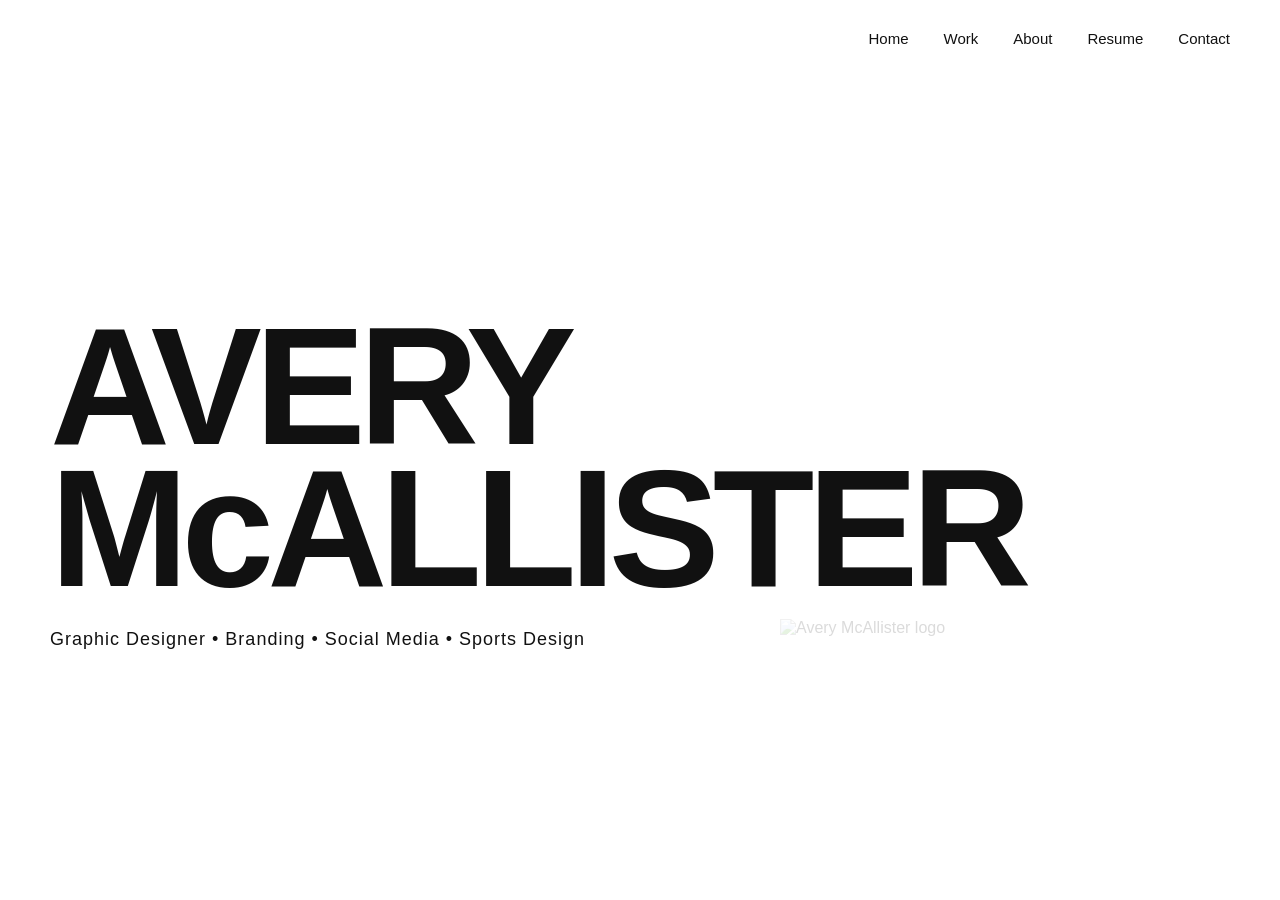
==== index.html @ d856e81a "Publish optimized portfolio pages" ====
<!DOCTYPE html>
<html lang="en">
<head>
    <meta charset="UTF-8">
    <meta name="viewport" content="width=device-width, initial-scale=1.0">

    <title>Avery McAllister | Graphic Designer</title>
    
     <link rel="stylesheet" href="styles.css">

    <style>
        * {
            margin: 0;
            padding: 0;
            box-sizing: border-box;
        }

        body {
            font-family: Arial, Helvetica, sans-serif;
            background: #ffffff;
            color: #111111;
        }

        /* Navigation */
        nav {
            width: 100%;
            padding: 30px 50px;
            display: flex;
            justify-content: flex-end;
            align-items: center;
        }

        nav ul {
            list-style: none;
            display: flex;
            gap: 35px;
        }

        nav a {
            text-decoration: none;
            color: #111111;
            font-size: 15px;
            font-weight: 500;
            transition: opacity 0.2s ease;
        }

        nav a:hover {
            opacity: 0.5;
        }

        /* Homepage */
        .hero {
            height: calc(100vh - 90px);
            display: flex;
            align-items: center;
            padding: 0 50px;
        }

        .hero h1 {
            font-size: clamp(80px, 13vw, 200px);
            line-height: 0.85;
            font-weight: 700;
            letter-spacing: -7px;
        }

        /* Optional subtitle */
        .hero p {
            margin-top: 30px;
            font-size: 18px;
            letter-spacing: 1px;
        }

        /* Mobile */
        @media (max-width: 700px) {

            nav {
                padding: 25px;
                justify-content: flex-start;
            }

            nav ul {
                gap: 18px;
                flex-wrap: wrap;
            }

            nav a {
                font-size: 13px;
            }

            .hero {
                padding: 0 25px;
            }

            .hero h1 {
                font-size: 18vw;
                letter-spacing: -3px;
            }
        }
    </style>
</head>

<body>

    <!-- Navigation -->
    <nav>
        <ul>
            <li><a href="index.html">Home</a></li>
            <li><a href="work.html">Work</a></li>
            <li><a href="about.html">About</a></li>
            <li><a href="resume.html">Resume</a></li>
             <li><a href="contact.html">Contact</a></li>
        </ul>
    </nav>

    <!-- Homepage -->
    <main class="hero">
        <div>
            <h1>AVERY<br>McALLISTER</h1>
            <p>Graphic Designer • Branding • Social Media • Sports Design</p>
        </div>
    </main>

     <img src="images/optimized/avery-1280.webp" class="corner-logo" alt="Avery McAllister logo" srcset="images/optimized/avery-640.webp 640w, images/optimized/avery-1280.webp 1280w" sizes="500px" width="8000" height="4500" decoding="async">

</body>
</html>
---- styles.css ----
/* =========================
   WORK PAGE
========================= */

.work-header {
    padding: 70px 50px 70px;
}

.work-header h1 {
    font-family: Arial, Helvetica, sans-serif;
    font-size: clamp(70px, 11vw, 160px);
    line-height: 0.85;
    letter-spacing: -6px;
    font-weight: 700;
    margin: 0 0 30px 0;
}

.work-header p {
    font-family: Arial, Helvetica, sans-serif;
    font-size: 17px;
    font-weight: 500;
    line-height: 1.5;
    margin: 0;
}


/* PROJECT SECTIONS */

.work-section {
    padding: 0 50px 100px;
}

.section-title {
    margin-bottom: 25px;
}

.section-title h2 {
    font-family: Arial, Helvetica, sans-serif;
    font-size: 36px;
    font-weight: 600;
    letter-spacing: -1px;
    margin: 0 0 7px 0;
}

.section-title p {
    font-family: Arial, Helvetica, sans-serif;
    font-size: 14px;
    font-weight: 500;
    color: #666666;
    margin: 0;
}


/* IMAGE GRID */

.work-grid {
    display: grid;
    grid-template-columns: repeat(3, 1fr);
    gap: 18px;
}

.work-piece {
    width: 100%;
    aspect-ratio: 4 / 5;
    overflow: hidden;
    cursor: pointer;
    background: #eeeeee;
}

.work-piece img {
    width: 100%;
    height: 100%;
    object-fit: cover;
    display: block;

    transition: transform 0.4s ease;
}

.work-piece:hover img {
    transform: scale(1.04);
}


/* IMAGE POPUP */

.image-modal {
    position: fixed;
    inset: 0;

    background: rgba(0, 0, 0, 0.9);

    display: flex;
    align-items: center;
    justify-content: center;

    padding: 50px;

    opacity: 0;
    visibility: hidden;

    transition: opacity 0.25s ease;

    z-index: 9999;
}

.image-modal.active {
    opacity: 1;
    visibility: visible;
}

.image-modal img {
    max-width: 90vw;
    max-height: 90vh;

    object-fit: contain;
}

.modal-close {
    position: absolute;

    top: 20px;
    right: 30px;

    border: none;
    background: none;

    color: white;

    font-size: 40px;

    cursor: pointer;
}


/* MOBILE */

@media (max-width: 800px) {

    .work-header {
        padding: 50px 25px 50px;
    }

    .work-section {
        padding: 0 25px 70px;
    }

    .section-title h2 {
        font-size: 30px;
    }

    .work-grid {
        grid-template-columns: repeat(2, 1fr);
        gap: 10px;
    }

}


@media (max-width: 500px) {

    .work-grid {
        grid-template-columns: 1fr;
    }

}

/* =========================
   ABOUT PAGE
========================= */

.about-page {
     padding-left: 70px;
    padding-right: 70px;
}


/* ABOUT */

.about-heading {
   padding-top: 100px;
    margin-bottom: 120px;
}

.about-heading h1 {
      margin: 0;
    text-align: left;
}


/* LARGE DESCRIPTION */

.about-description {
    margin-bottom: 140px;
}

.about-description h2 {
    margin: 0;
    font-size: clamp(42px, 5.5vw, 80px);
    font-weight: 700;
    line-height: 0.95;
    letter-spacing: -0.04em;
}


/* PARAGRAPH + IMAGE */

.about-content {
    display: grid;
    grid-template-columns: 1fr 1.2fr;
    gap: 100px;
    align-items: start;
}

.about-text p {
    margin: 0;
    font-size: 17px;
    line-height: 1.5;
    max-width: 600px;
}

.about-image img {
    width: 50%;
    height: auto;
    display: block;
}


/* MOBILE */

@media (max-width: 800px) {

    .about-page {
        padding: 0 25px 60px;
    }

    .about-heading {
        padding-top: 120px;
        margin-bottom: 90px;
    }

    .about-description {
        margin-bottom: 80px;
    }

    .about-content {
        grid-template-columns: 1fr;
        gap: 50px;
    }

    .about-text p {
        font-size: 18px;
    }
}

.corner-logo {
    position: fixed;
    right: 0px;
    bottom: 0px;

    width: 500px;
    height: auto;

    opacity: 0.15;

    z-index: 1000;
    pointer-events: none;
}
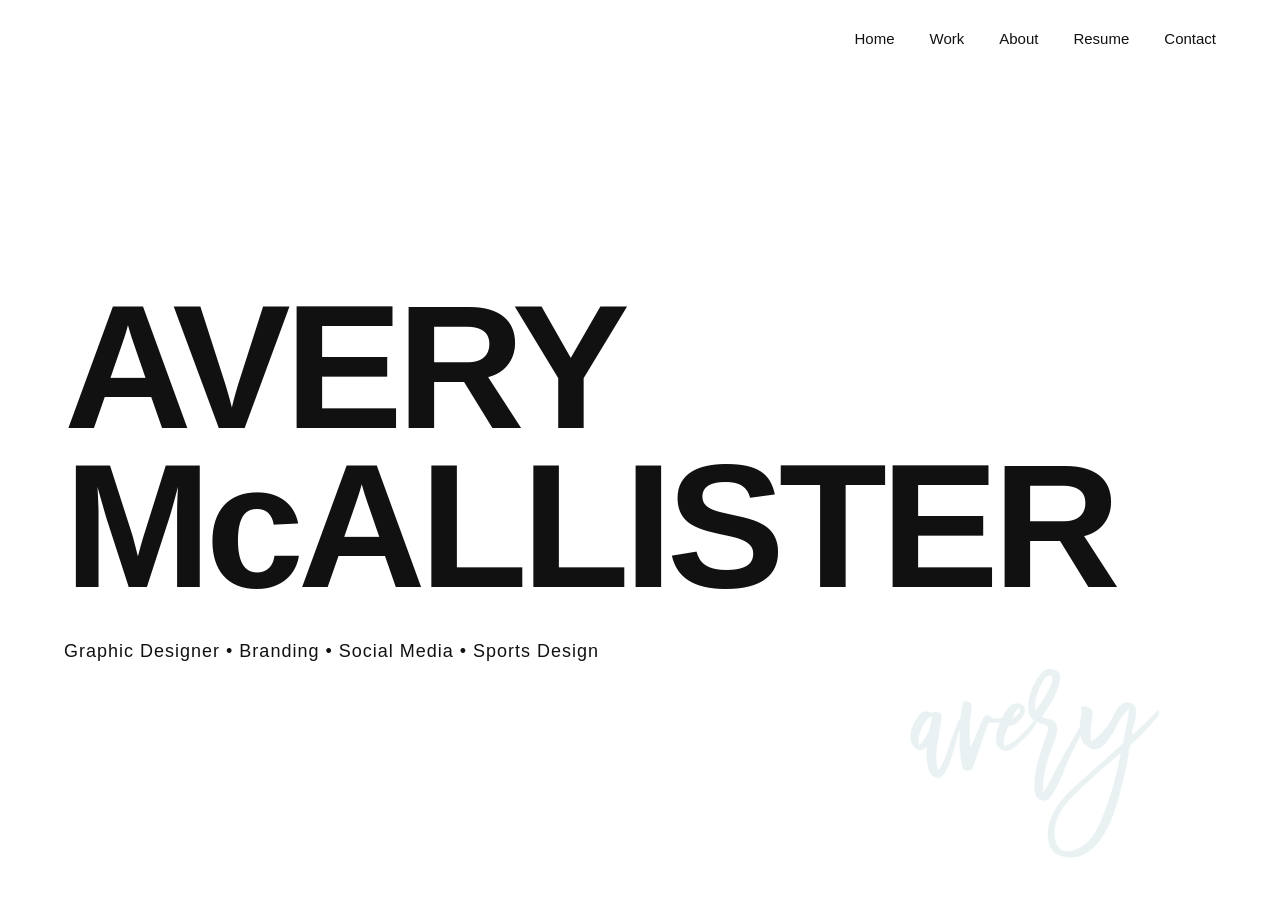
==== commit 6e7c8137: "Align page headings and improve mobile homepage" ====
--- a/index.html
+++ b/index.html
@@ -8,99 +8,9 @@
     <title>Avery McAllister | Graphic Designer</title>
     
      <link rel="stylesheet" href="styles.css">
-
-    <style>
-        * {
-            margin: 0;
-            padding: 0;
-            box-sizing: border-box;
-        }
-
-        body {
-            font-family: Arial, Helvetica, sans-serif;
-            background: #ffffff;
-            color: #111111;
-        }
-
-        /* Navigation */
-        nav {
-            width: 100%;
-            padding: 30px 50px;
-            display: flex;
-            justify-content: flex-end;
-            align-items: center;
-        }
-
-        nav ul {
-            list-style: none;
-            display: flex;
-            gap: 35px;
-        }
-
-        nav a {
-            text-decoration: none;
-            color: #111111;
-            font-size: 15px;
-            font-weight: 500;
-            transition: opacity 0.2s ease;
-        }
-
-        nav a:hover {
-            opacity: 0.5;
-        }
-
-        /* Homepage */
-        .hero {
-            height: calc(100vh - 90px);
-            display: flex;
-            align-items: center;
-            padding: 0 50px;
-        }
-
-        .hero h1 {
-            font-size: clamp(80px, 13vw, 200px);
-            line-height: 0.85;
-            font-weight: 700;
-            letter-spacing: -7px;
-        }
-
-        /* Optional subtitle */
-        .hero p {
-            margin-top: 30px;
-            font-size: 18px;
-            letter-spacing: 1px;
-        }
-
-        /* Mobile */
-        @media (max-width: 700px) {
-
-            nav {
-                padding: 25px;
-                justify-content: flex-start;
-            }
-
-            nav ul {
-                gap: 18px;
-                flex-wrap: wrap;
-            }
-
-            nav a {
-                font-size: 13px;
-            }
-
-            .hero {
-                padding: 0 25px;
-            }
-
-            .hero h1 {
-                font-size: 18vw;
-                letter-spacing: -3px;
-            }
-        }
-    </style>
 </head>
 
-<body>
+<body class="home-page">
 
     <!-- Navigation -->
     <nav>
--- a/styles.css
+++ b/styles.css
@@ -1,16 +1,40 @@
+:root { --page-gutter: clamp(24px, 5vw, 80px); }
+
+* { margin: 0; padding: 0; box-sizing: border-box; }
+body { font-family: Arial, Helvetica, sans-serif; background: #ffffff; color: #111111; }
+nav { padding: 30px var(--page-gutter); display: flex; justify-content: flex-end; align-items: center; }
+nav ul { list-style: none; display: flex; gap: 35px; flex-wrap: wrap; }
+nav a { text-decoration: none; color: #111111; font-size: 15px; font-weight: 500; transition: opacity 0.2s ease; }
+nav a:hover { opacity: 0.5; }
+
+.home-page { min-height: 100svh; display: flex; flex-direction: column; }
+.hero { flex: 1; display: flex; align-items: center; padding: 45px var(--page-gutter) 70px; }
+.hero > div { width: 100%; }
+.hero h1 { font-size: clamp(32px, calc((100vw - 2 * var(--page-gutter)) / 6.5), 200px); line-height: 0.9; font-weight: 700; letter-spacing: -0.035em; }
+.hero p { margin-top: 30px; font-size: 18px; line-height: 1.6; letter-spacing: 1px; max-width: 650px; }
+
+@media (max-width: 800px) {
+    :root { --page-gutter: 24px; }
+    nav { padding-block: 25px; justify-content: flex-start; }
+    nav ul { gap: clamp(12px, 3vw, 18px); }
+    nav a { font-size: 13px; }
+    .hero { padding-block: 35px 60px; }
+    .hero p { margin-top: 24px; font-size: 16px; letter-spacing: 0; max-width: 360px; }
+}
+
 /* =========================
    WORK PAGE
 ========================= */
 
 .work-header {
-    padding: 70px 50px 70px;
+    padding: 70px var(--page-gutter);
 }
 
 .work-header h1 {
     font-family: Arial, Helvetica, sans-serif;
-    font-size: clamp(70px, 11vw, 160px);
+    font-size: clamp(42px, 11vw, 160px);
     line-height: 0.85;
-    letter-spacing: -6px;
+    letter-spacing: -0.04em;
     font-weight: 700;
     margin: 0 0 30px 0;
 }
@@ -27,8 +51,10 @@
 /* PROJECT SECTIONS */
 
 .work-section {
-    padding: 0 50px 100px;
-}
+    padding: 0 var(--page-gutter) 100px;
+}
+
+.work-section .work-section { padding-inline: 0; }
 
 .section-title {
     margin-bottom: 25px;
@@ -53,18 +79,69 @@
 
 /* IMAGE GRID */
 
+.carousel {
+    position: relative;
+}
+
 .work-grid {
-    display: grid;
-    grid-template-columns: repeat(3, 1fr);
-    gap: 18px;
+    --work-columns: 3;
+    --work-gap: 18px;
+    container-type: inline-size;
+    display: flex;
+    gap: var(--work-gap);
+    overflow-x: auto;
+    scroll-snap-type: x mandatory;
+    scrollbar-width: none;
+}
+
+.work-grid::-webkit-scrollbar {
+    display: none;
+}
+
+.arrow {
+    position: absolute;
+    top: 50%;
+    transform: translateY(-50%);
+    z-index: 1;
+    width: 40px;
+    height: 40px;
+    border: 1px solid #dddddd;
+    border-radius: 50%;
+    background: #ffffff;
+    color: #111111;
+    cursor: pointer;
+}
+
+.left-arrow { left: -20px; }
+.right-arrow { right: -20px; }
+
+.arrow:focus-visible {
+    outline: 2px solid #111111;
+    outline-offset: 3px;
 }
 
 .work-piece {
+    flex: 0 0 calc((100% - 36px) / 3);
     width: 100%;
     aspect-ratio: 4 / 5;
+    height: calc((100cqw - (var(--work-columns) - 1) * var(--work-gap)) / var(--work-columns) * 5 / 4);
     overflow: hidden;
     cursor: pointer;
     background: #eeeeee;
+    scroll-snap-align: start;
+}
+
+.work-piece-wide {
+    flex: 0 0 auto;
+    width: auto;
+    aspect-ratio: auto;
+    background: transparent;
+}
+
+.work-piece-wide img {
+    width: auto;
+    max-width: none;
+    object-fit: contain;
 }
 
 .work-piece img {
@@ -90,10 +167,12 @@
     background: rgba(0, 0, 0, 0.9);
 
     display: flex;
-    align-items: center;
+    align-items: flex-start;
     justify-content: center;
 
     padding: 50px;
+    overflow-y: auto;
+    color: #ffffff;
 
     opacity: 0;
     visibility: hidden;
@@ -108,15 +187,69 @@
     visibility: visible;
 }
 
-.image-modal img {
-    max-width: 90vw;
-    max-height: 90vh;
+.modal-content {
+    display: grid;
+    grid-template-columns: minmax(0, 1fr) minmax(250px, 340px);
+    gap: 40px;
+    align-items: center;
+    width: 100%;
+    max-width: 1300px;
+    margin: auto;
+}
+
+.modal-image img {
+    display: block;
+    width: 100%;
+    height: auto;
+    max-height: calc(100dvh - 100px);
 
     object-fit: contain;
 }
 
+.modal-info h2 {
+    font-size: clamp(28px, 3vw, 42px);
+    line-height: 1.1;
+    margin-bottom: 14px;
+    overflow-wrap: anywhere;
+}
+
+.modal-category {
+    color: #cccccc;
+    font-size: 14px;
+    margin-bottom: 24px;
+}
+
+#modalDescription {
+    font-size: 17px;
+    line-height: 1.6;
+    white-space: pre-line;
+    overflow-wrap: anywhere;
+}
+
+.modal-details {
+    margin-top: 24px;
+    font-size: 14px;
+    line-height: 1.5;
+}
+
+.modal-details div:not([hidden]) {
+    display: grid;
+    grid-template-columns: 60px minmax(0, 1fr);
+    gap: 12px;
+    margin-top: 10px;
+}
+
+.modal-details dt { color: #cccccc; }
+.modal-details dd { margin: 0; overflow-wrap: anywhere; }
+
+@media (max-width: 800px) {
+    .image-modal { padding: 65px 25px 35px; align-items: flex-start; }
+    .modal-content { grid-template-columns: minmax(0, 1fr); gap: 25px; }
+    .modal-image img { max-height: 55dvh; }
+}
+
 .modal-close {
-    position: absolute;
+    position: fixed;
 
     top: 20px;
     right: 30px;
@@ -137,11 +270,11 @@
 @media (max-width: 800px) {
 
     .work-header {
-        padding: 50px 25px 50px;
+        padding: 50px var(--page-gutter);
     }
 
     .work-section {
-        padding: 0 25px 70px;
+        padding: 0 var(--page-gutter) 70px;
     }
 
     .section-title h2 {
@@ -149,8 +282,12 @@
     }
 
     .work-grid {
-        grid-template-columns: repeat(2, 1fr);
-        gap: 10px;
+        --work-columns: 2;
+        --work-gap: 10px;
+    }
+
+    .work-piece {
+        flex-basis: calc((100% - 10px) / 2);
     }
 
 }
@@ -159,9 +296,17 @@
 @media (max-width: 500px) {
 
     .work-grid {
-        grid-template-columns: 1fr;
-    }
-
+        --work-columns: 1;
+    }
+
+    .work-piece {
+        flex-basis: 100%;
+    }
+
+}
+
+@media (prefers-reduced-motion: reduce) {
+    .work-grid { scroll-behavior: auto; }
 }
 
 /* =========================
@@ -169,8 +314,7 @@
 ========================= */
 
 .about-page {
-     padding-left: 70px;
-    padding-right: 70px;
+    padding: 0;
 }
 
 
@@ -205,6 +349,7 @@
 /* PARAGRAPH + IMAGE */
 
 .about-content {
+    padding: 0 var(--page-gutter) 80px;
     display: grid;
     grid-template-columns: 1fr 1.2fr;
     gap: 100px;
@@ -230,7 +375,7 @@
 @media (max-width: 800px) {
 
     .about-page {
-        padding: 0 25px 60px;
+        padding: 0;
     }
 
     .about-heading {
@@ -257,11 +402,50 @@
     right: 0px;
     bottom: 0px;
 
-    width: 500px;
+    width: min(500px, 100vw);
     height: auto;
 
     opacity: 0.15;
 
     z-index: 1000;
     pointer-events: none;
-}+}
+
+.contact-details {
+    padding: 0 var(--page-gutter) 100px;
+    display: grid;
+    gap: 48px;
+}
+
+.contact-details h2 {
+    margin-bottom: 12px;
+    font-size: 14px;
+    font-weight: 500;
+    color: #666666;
+}
+
+.contact-details a {
+    color: #111111;
+    font-size: clamp(24px, 4vw, 52px);
+    line-height: 1.2;
+    text-decoration-thickness: 1px;
+    text-underline-offset: 8px;
+    overflow-wrap: anywhere;
+}
+
+@media (max-width: 800px) {
+    .contact-details { padding: 0 var(--page-gutter) 70px; }
+}
+
+.resume-intro { padding: 20px var(--page-gutter) 60px; max-width: 950px; }
+.resume-intro h2 { font-size: clamp(28px, 5vw, 70px); line-height: 1; letter-spacing: -0.04em; margin-bottom: 30px; }
+.resume-intro p { font-size: 18px; line-height: 1.5; max-width: 600px; }
+.resume-container { padding: 30px var(--page-gutter) 120px; }
+.resume-placeholder { width: 100%; min-height: 700px; border: 1px solid #111111; display: flex; justify-content: center; align-items: center; text-align: center; }
+.resume-placeholder p { font-size: 15px; letter-spacing: 1px; }
+.resume-download { display: inline-block; margin-top: 25px; color: #111111; text-decoration: none; font-size: 15px; border-bottom: 1px solid #111111; padding-bottom: 4px; }
+.resume-download:hover { opacity: 0.5; }
+@media (max-width: 800px) {
+    .resume-container { padding-bottom: 80px; }
+    .resume-placeholder { min-height: 500px; }
+}
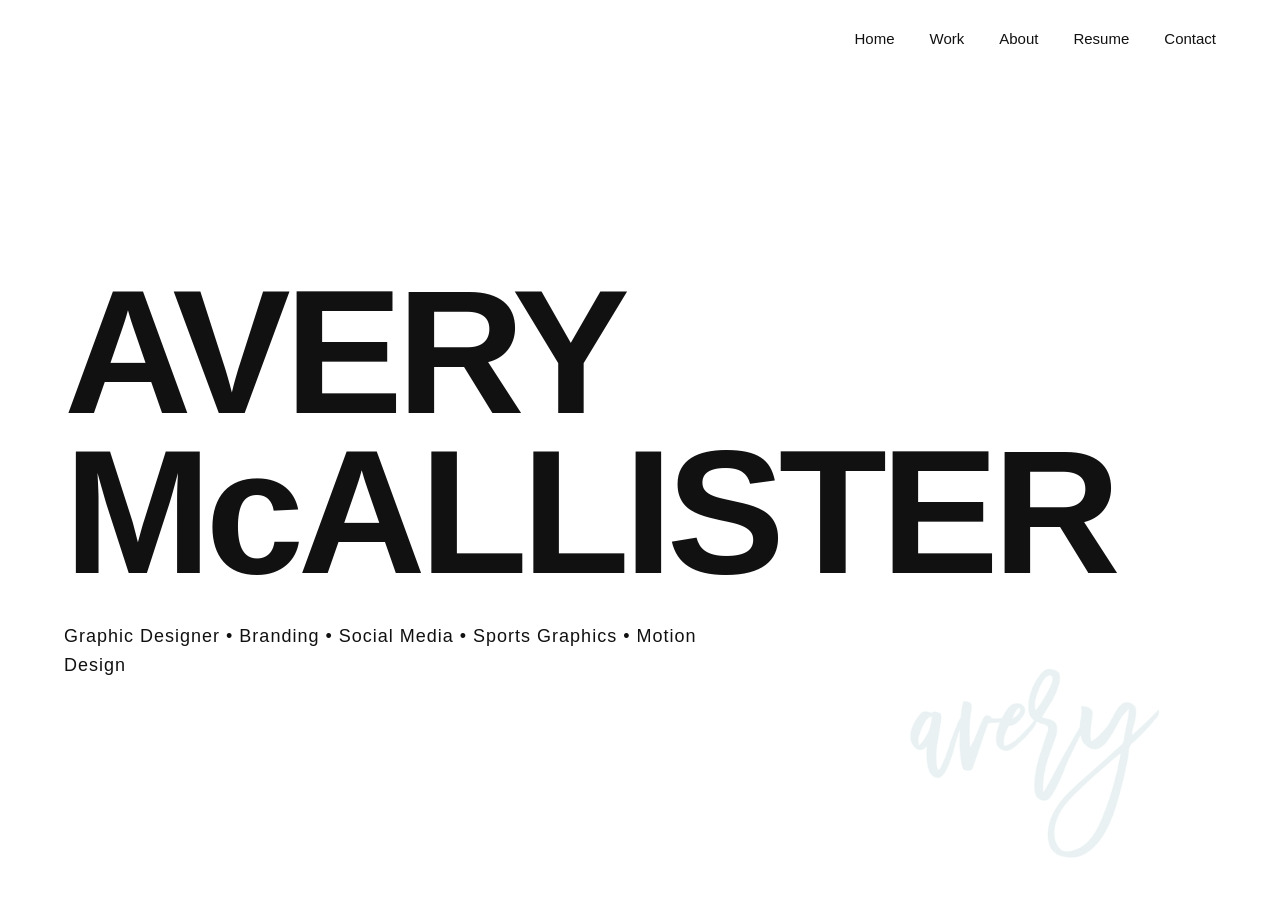
==== commit 414a65e4: "Update portfolio experience, education, and contact details" ====
--- a/index.html
+++ b/index.html
@@ -27,7 +27,7 @@
     <main class="hero">
         <div>
             <h1>AVERY<br>McALLISTER</h1>
-            <p>Graphic Designer • Branding • Social Media • Sports Design</p>
+            <p>Graphic Designer • Branding • Social Media • Sports Graphics • Motion Design</p>
         </div>
     </main>
 
--- a/styles.css
+++ b/styles.css
@@ -441,11 +441,28 @@
 .resume-intro h2 { font-size: clamp(28px, 5vw, 70px); line-height: 1; letter-spacing: -0.04em; margin-bottom: 30px; }
 .resume-intro p { font-size: 18px; line-height: 1.5; max-width: 600px; }
 .resume-container { padding: 30px var(--page-gutter) 120px; }
-.resume-placeholder { width: 100%; min-height: 700px; border: 1px solid #111111; display: flex; justify-content: center; align-items: center; text-align: center; }
-.resume-placeholder p { font-size: 15px; letter-spacing: 1px; }
-.resume-download { display: inline-block; margin-top: 25px; color: #111111; text-decoration: none; font-size: 15px; border-bottom: 1px solid #111111; padding-bottom: 4px; }
-.resume-download:hover { opacity: 0.5; }
+.resume-actions { display: flex; flex-wrap: wrap; gap: 16px; margin-bottom: 30px; }
+.resume-button { display: inline-flex; align-items: center; justify-content: center; min-height: 48px; padding: 14px 22px; border: 1px solid #111111; color: #111111; text-decoration: none; font-size: 14px; font-weight: 600; transition: background 0.2s ease, color 0.2s ease; }
+.resume-download { background: #111111; color: #ffffff; }
+.resume-download:hover { background: #333333; }
+.resume-view:hover { background: #f1f1f1; }
+.resume-button:focus-visible, .resume-preview:focus-visible { outline: 3px solid #185a73; outline-offset: 5px; }
+.resume-preview { display: block; width: 100%; max-width: 900px; border: 1px solid #dddddd; }
+.resume-preview img { display: block; width: 100%; height: auto; }
 @media (max-width: 800px) {
     .resume-container { padding-bottom: 80px; }
-    .resume-placeholder { min-height: 500px; }
-}
+    .resume-actions { gap: 12px; }
+}
+
+/* Show the complete fine art and architectural illustrations. */
+.work-piece-art {
+    flex: 0 0 auto;
+    aspect-ratio: auto;
+    width: calc((100cqw - (var(--work-columns) - 1) * var(--work-gap)) / var(--work-columns) * 5 / 4 * var(--art-ratio));
+    background: #ffffff;
+}
+.work-piece-art img { object-fit: contain; }
+
+/* Keep the extracted logos at a smaller, clearer display size. */
+.work-piece-logo { background: #ffffff; }
+.work-piece-logo img { object-fit: contain; padding: 20%; }
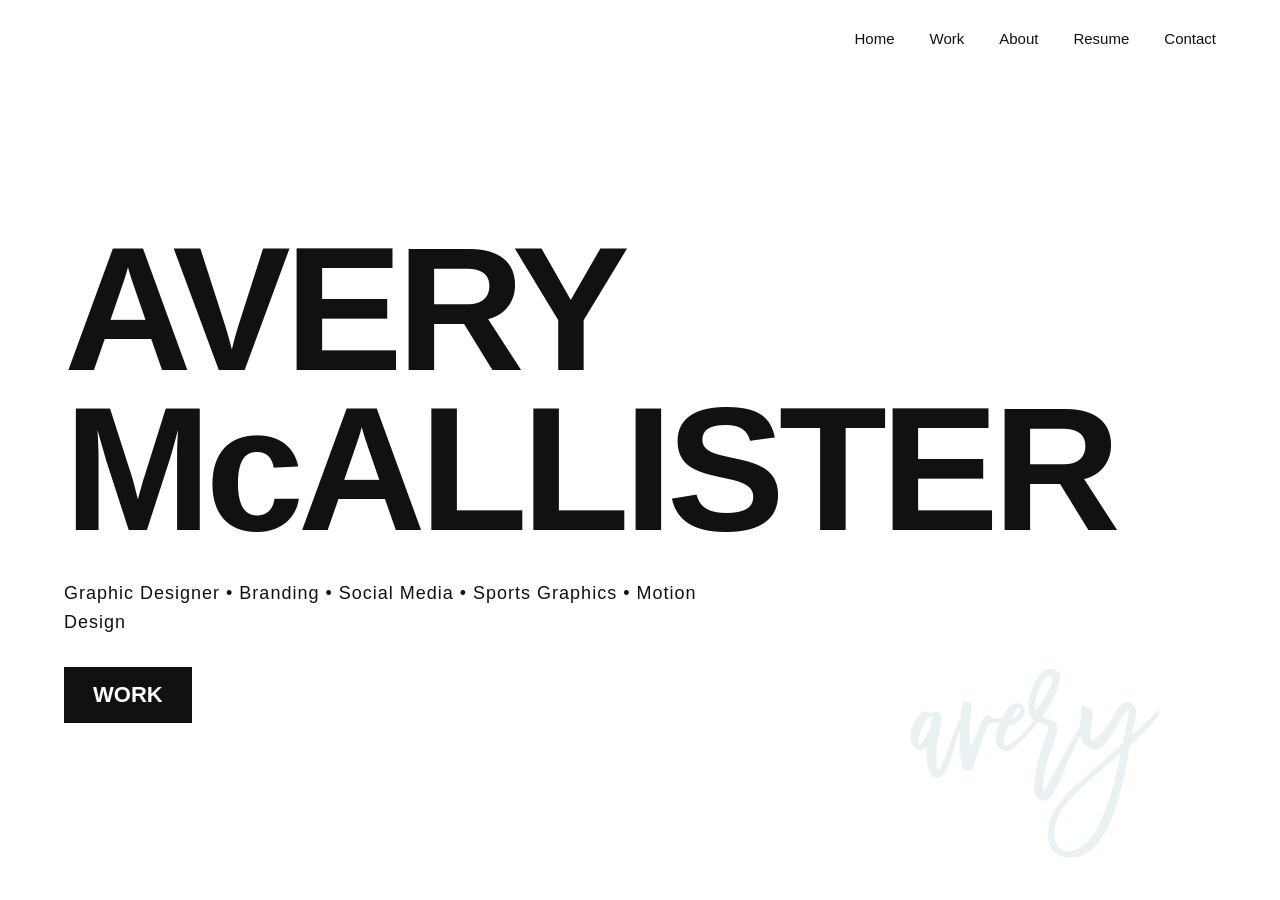
==== commit 83a99e5c: "Add homepage WORK button and reorder football graphics" ====
--- a/index.html
+++ b/index.html
@@ -28,6 +28,7 @@
         <div>
             <h1>AVERY<br>McALLISTER</h1>
             <p>Graphic Designer • Branding • Social Media • Sports Graphics • Motion Design</p>
+            <a class="hero-work-button" href="work.html">WORK</a>
         </div>
     </main>
 
@@ -35,5 +36,3 @@
 
 </body>
 </html>
-
-
--- a/styles.css
+++ b/styles.css
@@ -12,6 +12,9 @@
 .hero > div { width: 100%; }
 .hero h1 { font-size: clamp(32px, calc((100vw - 2 * var(--page-gutter)) / 6.5), 200px); line-height: 0.9; font-weight: 700; letter-spacing: -0.035em; }
 .hero p { margin-top: 30px; font-size: 18px; line-height: 1.6; letter-spacing: 1px; max-width: 650px; }
+.hero-work-button { display: inline-flex; align-items: center; justify-content: center; margin-top: 30px; min-height: 48px; padding: 14px 28px; border: 1px solid #111111; background: #111111; color: #ffffff; text-decoration: none; font-size: 22px; font-weight: 600; transition: background 0.2s ease; }
+.hero-work-button:hover { background: #333333; }
+.hero-work-button:focus-visible { outline: 3px solid #185a73; outline-offset: 5px; }
 
 @media (max-width: 800px) {
     :root { --page-gutter: 24px; }
